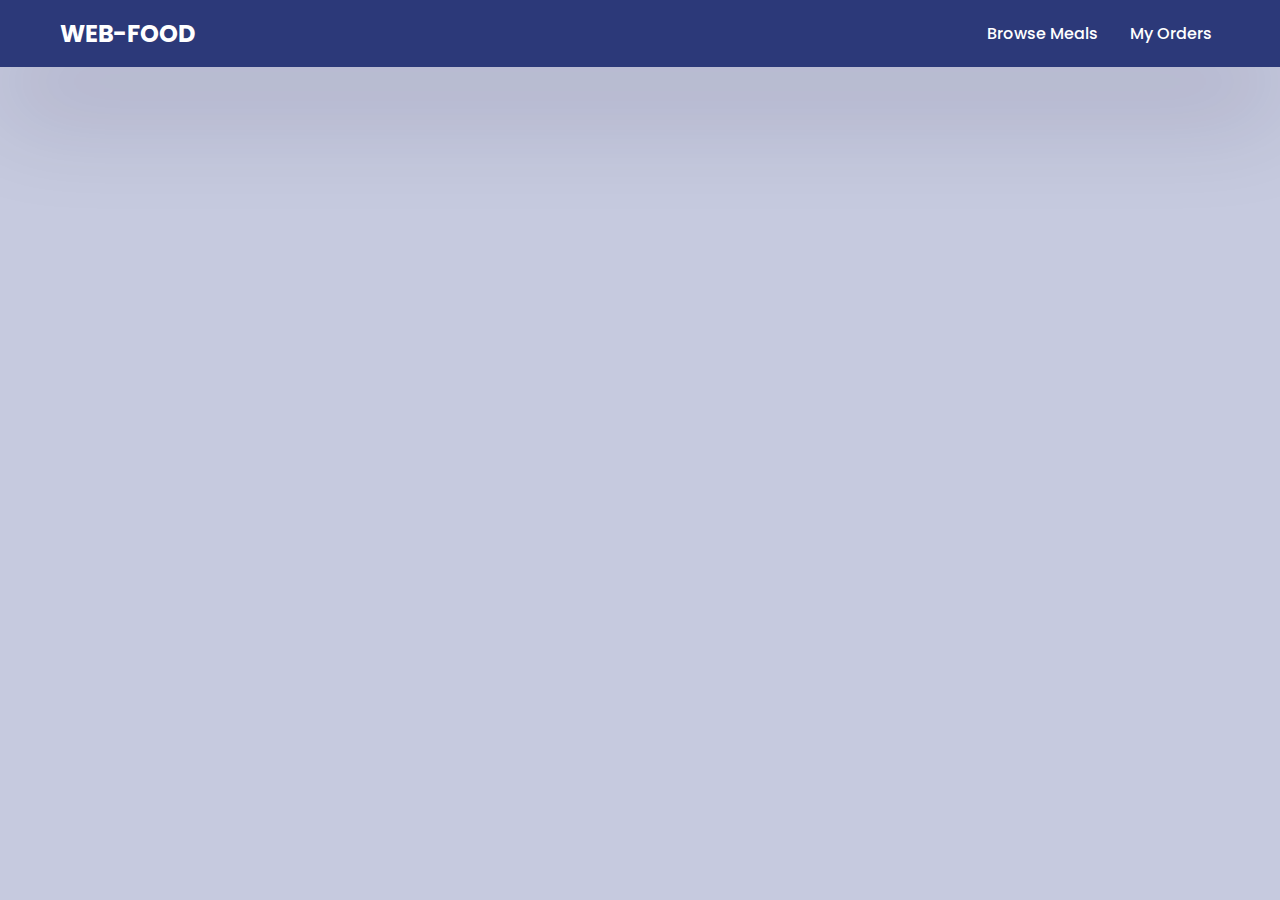
==== index.html @ cda5b639 "added header code and styling had been done to header" ====
<!DOCTYPE html>
<html lang="en">
  <head>
    <meta charset="UTF-8" />
    <meta http-equiv="X-UA-Compatible" content="IE=edge" />
    <meta name="viewport" content="width=device-width, initial-scale=1.0" />
    <title>Web-Food</title>

    <!-- Google fonts links -->
    <link rel="preconnect" href="https://fonts.googleapis.com" />
    <link rel="preconnect" href="https://fonts.gstatic.com" crossorigin />
    <link
      href="https://fonts.googleapis.com/css2?family=Poppins:wght@100;200;300;400;500;600;700;800;900&family=Roboto:wght@100;300;400;500;700;900&display=swap"
      rel="stylesheet"
    />

    <!-- custom cascading stylesheets -->
    <link rel="stylesheet" href="/css/shared.css" />
    <link rel="stylesheet" href="/css/index.css" />
  </head>
  <body>
    <header>
      <div class="logo">
        <h2>WEB-FOOD</h2>
      </div>
      <div class="navbar">
        <ul>
          <li><a href="/html/browse-meals.html">Browse Meals</a></li>
          <li><a href="/html/my-orders.html">My Orders</a></li>
        </ul>
      </div>
    </header>
  </body>
</html>
---- css/shared.css ----
body {
  --main-background-color: rgb(44, 57, 121);
  --main-margin: 16px 60px;
  --main-text-color: white;
  --main-padding: 16px 16px;
  --button-background: rgb(198, 202, 223);

  background-color: var(--button-background);
  margin: 0;
}

h2 {
  margin: 0;
}

ul {
  padding: 0;
  margin: 0;
}
---- css/index.css ----
header {
  background-color: var(--main-background-color);
  display: flex;
  justify-content: space-between;
  align-items: center;
  padding: var(--main-margin);
  font-family: "Poppins", sans-serif;
  box-shadow: 0px 48px 100px 0px rgba(17, 12, 46, 0.15);
}

header h2 {
  color: var(--main-text-color);
}

header ul {
  list-style: none;
  display: flex;
  gap: 16px;
}

header a {
  text-decoration: none;
  color: var(--main-text-color);
  font-family: "Poppins", sans-serif;
  font-size: 16px;
  font-weight: 500;
  padding: 8px;
}

header a:hover {
  background-color: var(--button-background);
  color: black;
  border-radius: 8px;
}
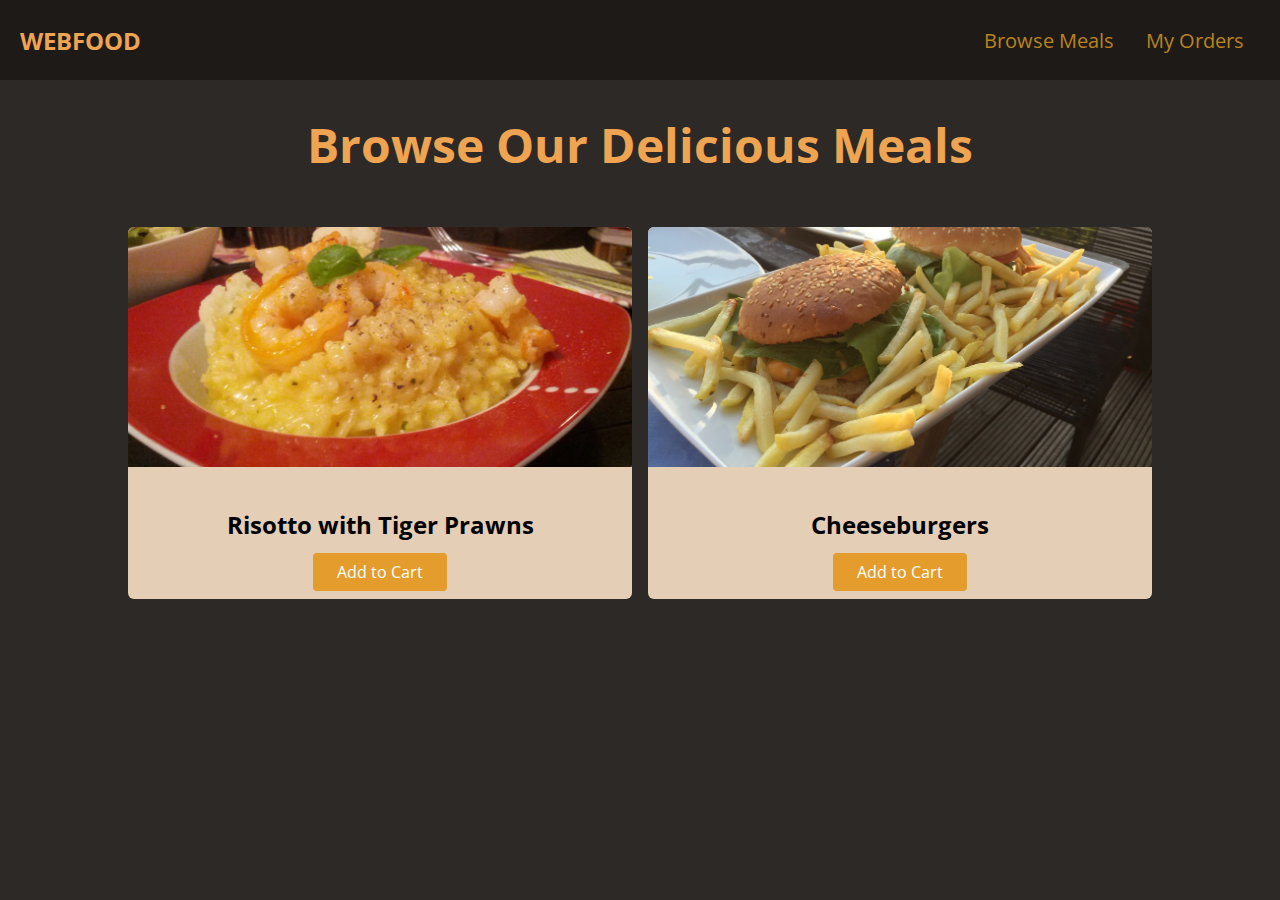
==== commit 99582439: "added landing page and also added styling to it" ====
--- a/index.html
+++ b/index.html
@@ -4,31 +4,58 @@
     <meta charset="UTF-8" />
     <meta http-equiv="X-UA-Compatible" content="IE=edge" />
     <meta name="viewport" content="width=device-width, initial-scale=1.0" />
-    <title>Web-Food</title>
-
-    <!-- Google fonts links -->
-    <link rel="preconnect" href="https://fonts.googleapis.com" />
-    <link rel="preconnect" href="https://fonts.gstatic.com" crossorigin />
+    <title>WebFood</title>
+    <link rel="preconnect" href="https://fonts.gstatic.com" />
     <link
-      href="https://fonts.googleapis.com/css2?family=Poppins:wght@100;200;300;400;500;600;700;800;900&family=Roboto:wght@100;300;400;500;700;900&display=swap"
+      href="https://fonts.googleapis.com/css2?family=Open+Sans:wght@400;700&display=swap"
       rel="stylesheet"
     />
-
-    <!-- custom cascading stylesheets -->
-    <link rel="stylesheet" href="/css/shared.css" />
     <link rel="stylesheet" href="/css/index.css" />
   </head>
   <body>
-    <header>
-      <div class="logo">
-        <h2>WEB-FOOD</h2>
-      </div>
-      <div class="navbar">
+    <header id="main-header">
+      <a href="/index.html" id="logo">WebFood</a>
+      <nav>
         <ul>
-          <li><a href="/html/browse-meals.html">Browse Meals</a></li>
-          <li><a href="/html/my-orders.html">My Orders</a></li>
+          <li>
+            <a href="">Browse Meals</a>
+          </li>
+          <li>
+            <a href="">My Orders</a>
+          </li>
         </ul>
-      </div>
+      </nav>
     </header>
+    <main>
+      <h1>Browse Our Delicious Meals</h1>
+      <section id="latest-products">
+        <ul>
+          <li class="food-item">
+            <article>
+              <img
+                src="images/risotto.jpg"
+                alt="Delicious risotto with tiger prawns"
+              />
+              <div class="food-item-content">
+                <h2>Risotto with Tiger Prawns</h2>
+                <a href="" class="btn">Add to Cart</a>
+              </div>
+            </article>
+          </li>
+          <li class="food-item">
+            <article>
+              <img
+                src="images/cheeseburgers.jpg"
+                alt="Classic cheeseburgers with fries"
+              />
+              <div class="food-item-content">
+                <h2>Cheeseburgers</h2>
+                <a href="" class="btn">Add to Cart</a>
+              </div>
+            </article>
+          </li>
+        </ul>
+      </section>
+    </main>
   </body>
 </html>
--- a/css/index.css
+++ b/css/index.css
@@ -1,34 +1,92 @@
-header {
-  background-color: var(--main-background-color);
+body {
+  font-family: "Open Sans", sans-serif;
+  margin: 0;
+  background-color: rgb(44, 41, 38);
+}
+
+a {
+  text-decoration: none;
+}
+
+#main-header {
+  height: 80px;
   display: flex;
   justify-content: space-between;
   align-items: center;
-  padding: var(--main-margin);
-  font-family: "Poppins", sans-serif;
-  box-shadow: 0px 48px 100px 0px rgba(17, 12, 46, 0.15);
+  background-color: rgb(29, 26, 24);
+  padding: 0 20px;
 }
 
-header h2 {
-  color: var(--main-text-color);
+#logo {
+  font-size: 24px;
+  font-weight: bold;
+  color: rgb(238, 164, 80);
+  text-transform: uppercase;
 }
 
-header ul {
+#main-header ul {
   list-style: none;
   display: flex;
-  gap: 16px;
+  margin: 0;
+  padding: 0;
 }
 
-header a {
-  text-decoration: none;
-  color: var(--main-text-color);
-  font-family: "Poppins", sans-serif;
-  font-size: 16px;
-  font-weight: 500;
-  padding: 8px;
+#main-header li {
+  margin: 0 16px;
 }
 
-header a:hover {
-  background-color: var(--button-background);
-  color: black;
-  border-radius: 8px;
+#main-header nav a {
+  color: rgb(185, 131, 31);
+  font-size: 20px;
 }
+
+#main-header nav a:hover {
+  color: rgb(228, 163, 44);
+}
+
+main h1 {
+  text-align: center;
+  color: rgb(238, 164, 80);
+  font-size: 48px;
+}
+
+#latest-products {
+  width: 80%;
+  margin: 50px auto;
+}
+
+#latest-products ul {
+  display: grid;
+  grid-template-columns: 1fr 1fr;
+  gap: 16px;
+  margin: 0;
+  padding: 0;
+}
+
+.food-item {
+  background-color: rgb(228, 206, 182);
+  border-radius: 6px;
+  overflow: hidden;
+}
+
+.food-item img {
+  height: 240px;
+  width: 100%;
+  object-fit: cover;
+}
+
+.food-item-content {
+  padding: 16px;
+  text-align: center;
+}
+
+.btn {
+  background-color: rgb(228, 157, 44);
+  color: white;
+  border-radius: 4px;
+  padding: 8px 24px;
+}
+
+.btn:hover {
+  background-color: rgb(221, 134, 34);
+}
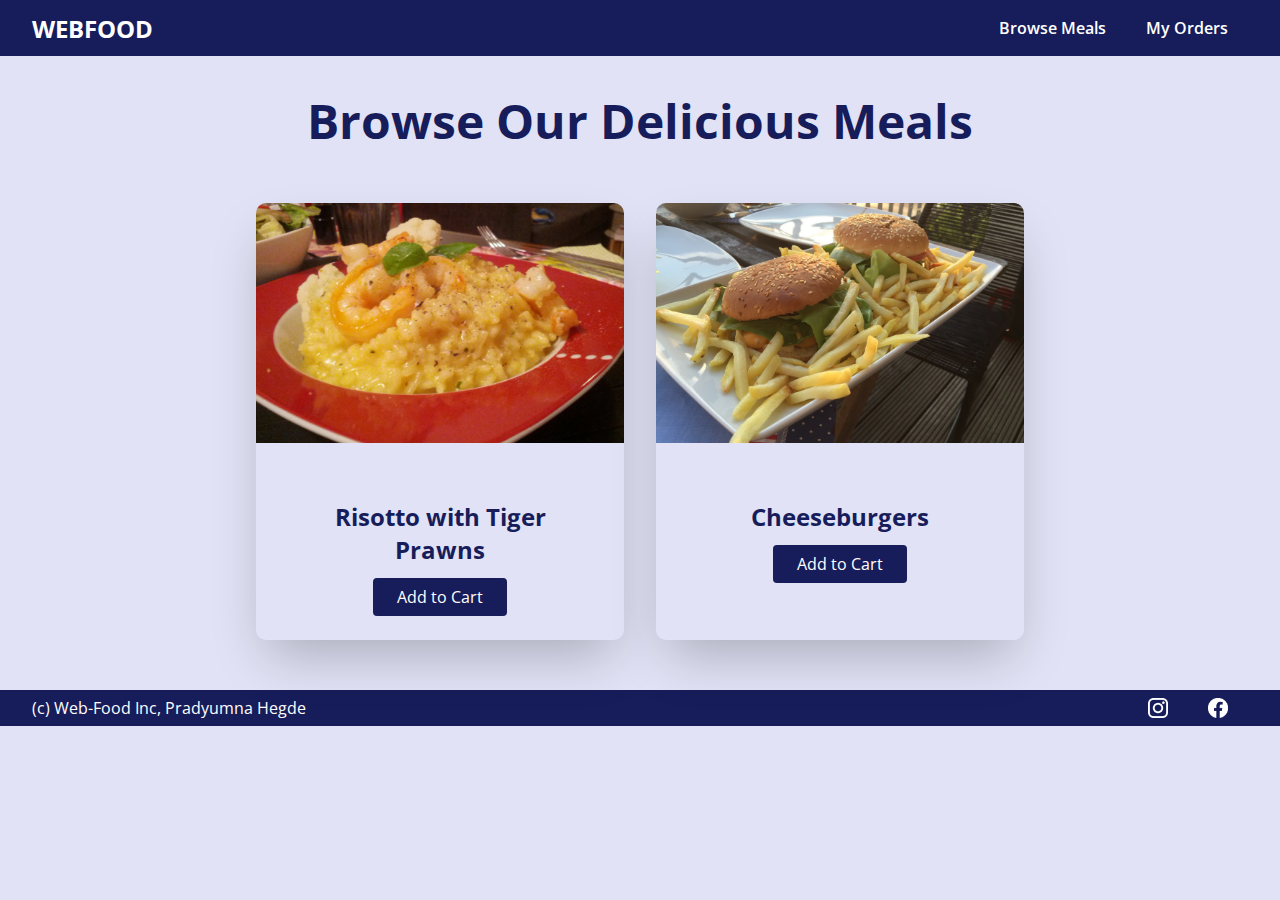
==== commit 8c96c531: "added directories to keep source code files organised" ====
--- a/index.html
+++ b/index.html
@@ -10,6 +10,8 @@
       href="https://fonts.googleapis.com/css2?family=Open+Sans:wght@400;700&display=swap"
       rel="stylesheet"
     />
+
+    <link rel="stylesheet" href="/css/shared.css" />
     <link rel="stylesheet" href="/css/index.css" />
   </head>
   <body>
@@ -18,10 +20,10 @@
       <nav>
         <ul>
           <li>
-            <a href="">Browse Meals</a>
+            <a href="/html/browse-meals.html">Browse Meals</a>
           </li>
           <li>
-            <a href="">My Orders</a>
+            <a href="/html/my-orders.html">My Orders</a>
           </li>
         </ul>
       </nav>
@@ -33,7 +35,7 @@
           <li class="food-item">
             <article>
               <img
-                src="images/risotto.jpg"
+                src="/images/foods/risotto.jpg"
                 alt="Delicious risotto with tiger prawns"
               />
               <div class="food-item-content">
@@ -45,7 +47,7 @@
           <li class="food-item">
             <article>
               <img
-                src="images/cheeseburgers.jpg"
+                src="/images/foods/cheeseburgers.jpg"
                 alt="Classic cheeseburgers with fries"
               />
               <div class="food-item-content">
@@ -57,5 +59,23 @@
         </ul>
       </section>
     </main>
+
+    <footer>
+      <section id="courtesy">
+        <p>(c) Web-Food Inc, Pradyumna Hegde</p>
+      </section>
+      <ul>
+        <li>
+          <a href="https://www.instagram.com"
+            ><img src="/images/icons/insta.png" alt="Instagram Logo"
+          /></a>
+        </li>
+        <li>
+          <a href="https://www.facebook.com"
+            ><img src="/images/icons/facebook.png" alt="Facebook Logo"
+          /></a>
+        </li>
+      </ul>
+    </footer>
   </body>
 </html>
--- a/css/shared.css
+++ b/css/shared.css
@@ -0,0 +1,81 @@
+/* Header stylings */
+#main-header {
+  height: 56px;
+  display: flex;
+  justify-content: space-between;
+  align-items: center;
+  background-color: var(--prime-color);
+  padding: var(--structure-padding);
+}
+
+#logo {
+  font-size: 24px;
+  font-weight: bold;
+  color: var(--main-text-color);
+  text-transform: uppercase;
+}
+
+#main-header ul {
+  list-style: none;
+  display: flex;
+  margin: 0;
+  padding: 0;
+}
+
+#main-header li {
+  margin: 0 16px;
+}
+
+#main-header nav a {
+  color: var(--main-text-color);
+  font-size: 16px;
+  font-weight: 600;
+  padding: 4px;
+}
+
+#main-header nav a:hover,
+#main-header nav a:active {
+  color: black;
+  background-color: var(--main-background-color);
+  border-radius: 4px;
+}
+
+main h1 {
+  text-align: center;
+  color: var(--prime-color);
+  font-size: 48px;
+}
+
+/* footer stylings */
+footer {
+  background: var(--prime-color);
+  display: flex;
+  justify-content: space-between;
+  align-items: center;
+  padding: var(--structure-padding);
+}
+
+#courtesy p {
+  color: var(--main-text-color);
+  font-size: 16px;
+  margin: 0px;
+}
+
+footer ul {
+  list-style: none;
+  margin: 0px 0px;
+  padding: 0;
+  display: flex;
+  justify-content: flex-end;
+}
+
+footer li {
+  width: 20px;
+  height: 20px;
+  margin: 8px 20px;
+}
+
+footer img {
+  width: 100%;
+  height: 100%;
+}
--- a/css/index.css
+++ b/css/index.css
@@ -1,71 +1,36 @@
 body {
   font-family: "Open Sans", sans-serif;
   margin: 0;
-  background-color: rgb(44, 41, 38);
+
+  --main-background-color: rgb(225, 226, 245);
+  --main-text-color: white;
+  --prime-color: rgb(23, 29, 90);
+  --structure-padding: 0 32px;
+
+  background-color: var(--main-background-color);
 }
 
 a {
   text-decoration: none;
 }
 
-#main-header {
-  height: 80px;
-  display: flex;
-  justify-content: space-between;
-  align-items: center;
-  background-color: rgb(29, 26, 24);
-  padding: 0 20px;
-}
-
-#logo {
-  font-size: 24px;
-  font-weight: bold;
-  color: rgb(238, 164, 80);
-  text-transform: uppercase;
-}
-
-#main-header ul {
-  list-style: none;
-  display: flex;
-  margin: 0;
-  padding: 0;
-}
-
-#main-header li {
-  margin: 0 16px;
-}
-
-#main-header nav a {
-  color: rgb(185, 131, 31);
-  font-size: 20px;
-}
-
-#main-header nav a:hover {
-  color: rgb(228, 163, 44);
-}
-
-main h1 {
-  text-align: center;
-  color: rgb(238, 164, 80);
-  font-size: 48px;
-}
-
 #latest-products {
-  width: 80%;
+  width: 60%;
   margin: 50px auto;
 }
 
 #latest-products ul {
   display: grid;
   grid-template-columns: 1fr 1fr;
-  gap: 16px;
+  gap: 32px;
   margin: 0;
   padding: 0;
 }
 
 .food-item {
-  background-color: rgb(228, 206, 182);
-  border-radius: 6px;
+  background-color: var(--main-background-color);
+  box-shadow: 0 25px 50px -12px rgb(0 0 0 / 0.25);
+  border-radius: 10px;
   overflow: hidden;
 }
 
@@ -76,17 +41,18 @@
 }
 
 .food-item-content {
-  padding: 16px;
+  padding: 32px;
   text-align: center;
+  color: var(--prime-color);
 }
 
 .btn {
-  background-color: rgb(228, 157, 44);
+  background-color: var(--prime-color);
   color: white;
   border-radius: 4px;
   padding: 8px 24px;
 }
 
 .btn:hover {
-  background-color: rgb(221, 134, 34);
+  background-color: rgb(31, 37, 105);
 }
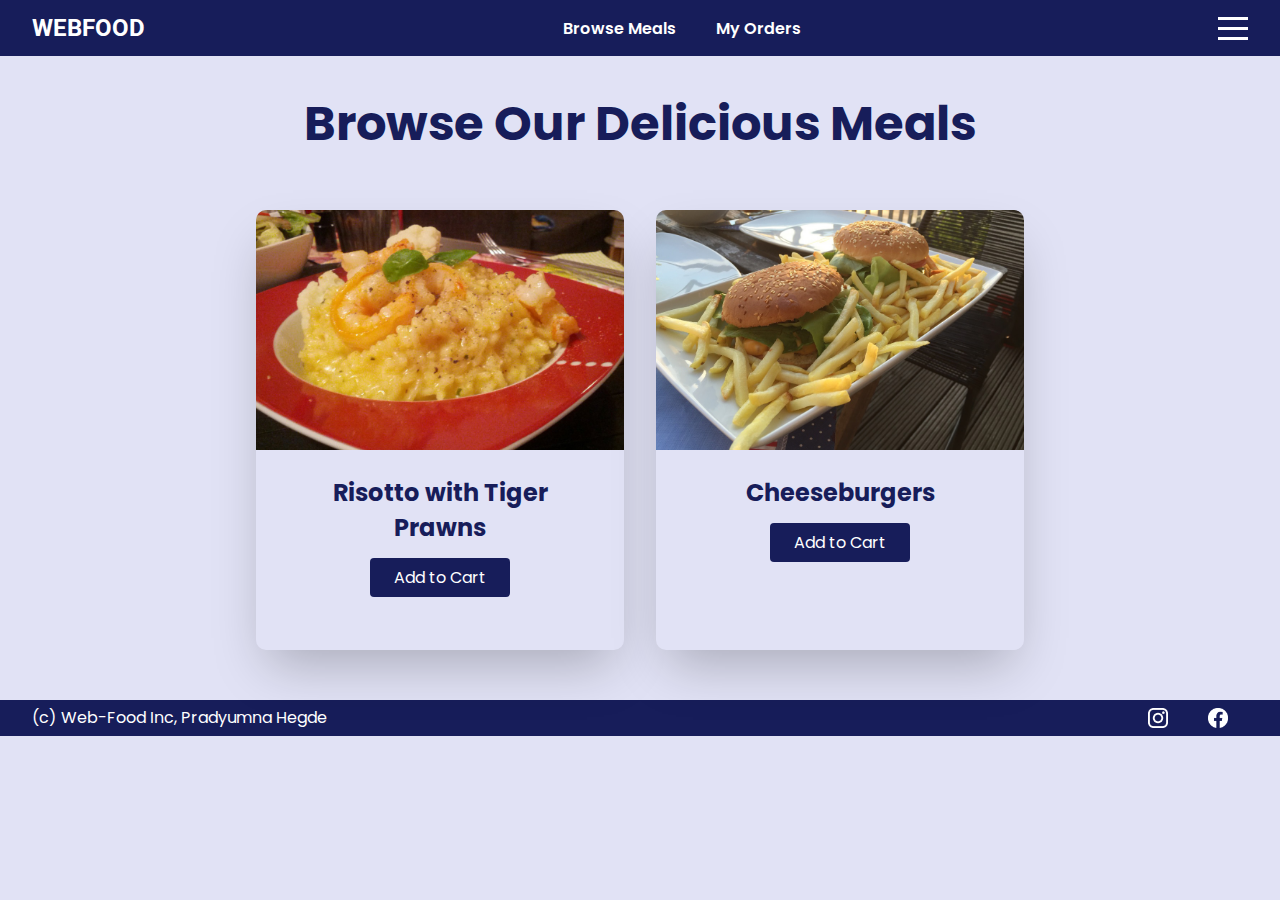
==== commit dec70b72: "added Hambergur Icon made up of pure html and css." ====
--- a/index.html
+++ b/index.html
@@ -5,12 +5,16 @@
     <meta http-equiv="X-UA-Compatible" content="IE=edge" />
     <meta name="viewport" content="width=device-width, initial-scale=1.0" />
     <title>WebFood</title>
-    <link rel="preconnect" href="https://fonts.gstatic.com" />
+
+    <!-- Google fonts -->
+    <link rel="preconnect" href="https://fonts.googleapis.com" />
+    <link rel="preconnect" href="https://fonts.gstatic.com" crossorigin />
     <link
-      href="https://fonts.googleapis.com/css2?family=Open+Sans:wght@400;700&display=swap"
+      href="https://fonts.googleapis.com/css2?family=Poppins:wght@100;200;300;400;500;600;700;800;900&family=Roboto:wght@100;300;400;500;700;900&display=swap"
       rel="stylesheet"
     />
 
+    <!-- custom cascading style sheets -->
     <link rel="stylesheet" href="/css/shared.css" />
     <link rel="stylesheet" href="/css/index.css" />
   </head>
@@ -27,7 +31,24 @@
           </li>
         </ul>
       </nav>
+      <a href="#side-drawer" class="menu-btn">
+        <span></span>
+        <span></span>
+        <span></span>
+      </a>
     </header>
+    <aside id="side-drawer">
+      <nav>
+        <ul>
+          <li>
+            <a href="/html/browse-meals.html">Browse Meals</a>
+          </li>
+          <li>
+            <a href="/html/my-orders.html">My Orders</a>
+          </li>
+        </ul>
+      </nav>
+    </aside>
     <main>
       <h1>Browse Our Delicious Meals</h1>
       <section id="latest-products">
--- a/css/shared.css
+++ b/css/shared.css
@@ -1,6 +1,27 @@
+/* root styling */
+:root {
+  font-size: 62.5%;
+}
+
+body {
+  font-family: "Poppins", sans-serif;
+  margin: 0;
+
+  --main-background-color: rgb(225, 226, 245);
+  --main-text-color: white;
+  --prime-color: rgb(23, 29, 90);
+  --structure-padding: 0 3.2rem;
+
+  background-color: var(--main-background-color);
+}
+
+a {
+  text-decoration: none;
+}
+
 /* Header stylings */
 #main-header {
-  height: 56px;
+  height: 5.6rem;
   display: flex;
   justify-content: space-between;
   align-items: center;
@@ -9,10 +30,25 @@
 }
 
 #logo {
-  font-size: 24px;
+  font-family: "Roboto", sans-serif;
+  font-size: 2.4rem;
   font-weight: bold;
   color: var(--main-text-color);
   text-transform: uppercase;
+}
+
+.menu-btn {
+  width: 3rem;
+  height: 3rem;
+  display: flex;
+  flex-direction: column;
+  justify-content: space-around;
+}
+
+.menu-btn span {
+  width: 100%;
+  height: 3px;
+  background-color: white;
 }
 
 #main-header ul {
@@ -23,27 +59,55 @@
 }
 
 #main-header li {
-  margin: 0 16px;
+  margin: 0 1.6rem;
 }
 
 #main-header nav a {
   color: var(--main-text-color);
-  font-size: 16px;
+  font-size: 1.6rem;
   font-weight: 600;
-  padding: 4px;
+  padding: 0.4rem;
 }
 
 #main-header nav a:hover,
 #main-header nav a:active {
   color: black;
   background-color: var(--main-background-color);
-  border-radius: 4px;
+  border-radius: 0.4rem;
 }
 
-main h1 {
-  text-align: center;
+/* side drawer stylings */
+#side-drawer {
+  width: 100%;
+  height: 100%;
+  background-color: var(--main-background-color);
+  position: fixed;
+  top: 0;
+  left: 0;
+  display: none;
+}
+
+#side-drawer:target {
+  display: block;
+}
+
+#side-drawer ul {
+  list-style: none;
+  margin: 0;
+  padding: 4rem 1rem;
+  display: flex;
+  flex-direction: column;
+  justify-content: center;
+  align-items: center;
+}
+
+#side-drawer li {
+  margin: 1rem 0;
+}
+
+#side-drawer a {
   color: var(--prime-color);
-  font-size: 48px;
+  font-size: 2rem;
 }
 
 /* footer stylings */
@@ -57,25 +121,35 @@
 
 #courtesy p {
   color: var(--main-text-color);
-  font-size: 16px;
-  margin: 0px;
+  font-size: 1.6rem;
+  margin: 0rem;
 }
 
 footer ul {
   list-style: none;
-  margin: 0px 0px;
-  padding: 0;
+  margin: 0rem 0rem;
+  padding: 0rem;
   display: flex;
   justify-content: flex-end;
 }
 
 footer li {
-  width: 20px;
-  height: 20px;
-  margin: 8px 20px;
+  width: 2rem;
+  height: 2rem;
+  margin: 0.8rem 2rem;
 }
 
 footer img {
   width: 100%;
   height: 100%;
 }
+
+@media (max-width: 76.8rem) {
+  #logo {
+    font-size: 2rem;
+  }
+
+  #main-header nav {
+    display: none;
+  }
+}
--- a/css/index.css
+++ b/css/index.css
@@ -1,28 +1,18 @@
-body {
-  font-family: "Open Sans", sans-serif;
-  margin: 0;
-
-  --main-background-color: rgb(225, 226, 245);
-  --main-text-color: white;
-  --prime-color: rgb(23, 29, 90);
-  --structure-padding: 0 32px;
-
-  background-color: var(--main-background-color);
-}
-
-a {
-  text-decoration: none;
+main h1 {
+  text-align: center;
+  color: var(--prime-color);
+  font-size: 4.8rem;
 }
 
 #latest-products {
   width: 60%;
-  margin: 50px auto;
+  margin: 5rem auto;
 }
 
 #latest-products ul {
   display: grid;
   grid-template-columns: 1fr 1fr;
-  gap: 32px;
+  gap: 3.2rem;
   margin: 0;
   padding: 0;
 }
@@ -30,29 +20,41 @@
 .food-item {
   background-color: var(--main-background-color);
   box-shadow: 0 25px 50px -12px rgb(0 0 0 / 0.25);
-  border-radius: 10px;
+  border-radius: 1rem;
   overflow: hidden;
 }
 
 .food-item img {
-  height: 240px;
+  height: 24rem;
   width: 100%;
   object-fit: cover;
 }
 
 .food-item-content {
-  padding: 32px;
+  padding: 0 4rem 6rem 4rem;
   text-align: center;
   color: var(--prime-color);
+  font-size: 1.6rem;
 }
 
 .btn {
   background-color: var(--prime-color);
+  font-size: 1.6rem;
   color: white;
-  border-radius: 4px;
-  padding: 8px 24px;
+  border-radius: 0.4rem;
+  padding: 0.8rem 2.4rem;
 }
 
 .btn:hover {
-  background-color: rgb(31, 37, 105);
+  background-color: rgb(52, 58, 129);
 }
+
+@media (max-width: 768px) {
+  #latest-products ul {
+    grid-template-columns: 100%;
+  }
+
+  main h1 {
+    font-size: 2.4rem;
+  }
+}
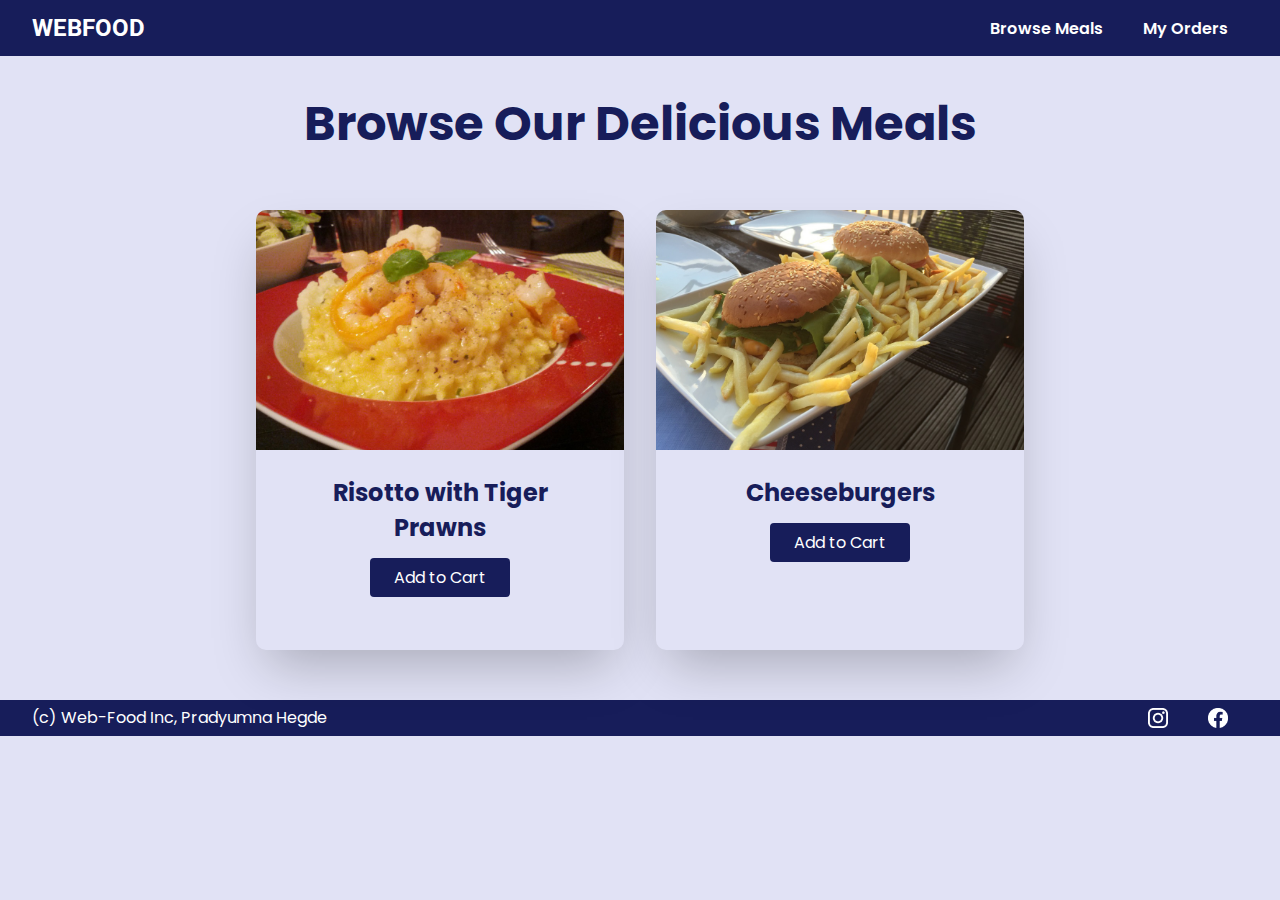
==== commit bcce77b8: "added Responsiveness to the project and added onClick functionality using pure CSS" ====
--- a/index.html
+++ b/index.html
@@ -38,6 +38,13 @@
       </a>
     </header>
     <aside id="side-drawer">
+      <header>
+        <a href="#" class="menu-btn dark">
+          <span></span>
+          <span></span>
+          <span></span>
+        </a>
+      </header>
       <nav>
         <ul>
           <li>
--- a/css/shared.css
+++ b/css/shared.css
@@ -43,12 +43,19 @@
   display: flex;
   flex-direction: column;
   justify-content: space-around;
+  display: none;
 }
 
 .menu-btn span {
   width: 100%;
   height: 3px;
   background-color: white;
+}
+
+.dark span {
+  width: 100%;
+  height: 3px;
+  background-color: var(--prime-color);
 }
 
 #main-header ul {
@@ -78,17 +85,30 @@
 
 /* side drawer stylings */
 #side-drawer {
-  width: 100%;
-  height: 100%;
+  width: 40%;
+  height: 40%;
   background-color: var(--main-background-color);
+  border-radius: 1.5rem;
+  box-shadow: rgb(100 100 111 / 20%) 0px 7px 29px 0px;
   position: fixed;
-  top: 0;
-  left: 0;
+  top: 7rem;
+  right: 2rem;
+  display: flex;
+  flex-direction: column;
+  justify-content: center;
   display: none;
 }
 
 #side-drawer:target {
-  display: block;
+  display: flex;
+}
+
+#side-drawer header {
+  height: 5.6rem;
+  display: flex;
+  justify-content: flex-end;
+  align-items: center;
+  padding: var(--structure-padding);
 }
 
 #side-drawer ul {
@@ -152,4 +172,8 @@
   #main-header nav {
     display: none;
   }
+
+  .menu-btn {
+    display: flex;
+  }
 }
